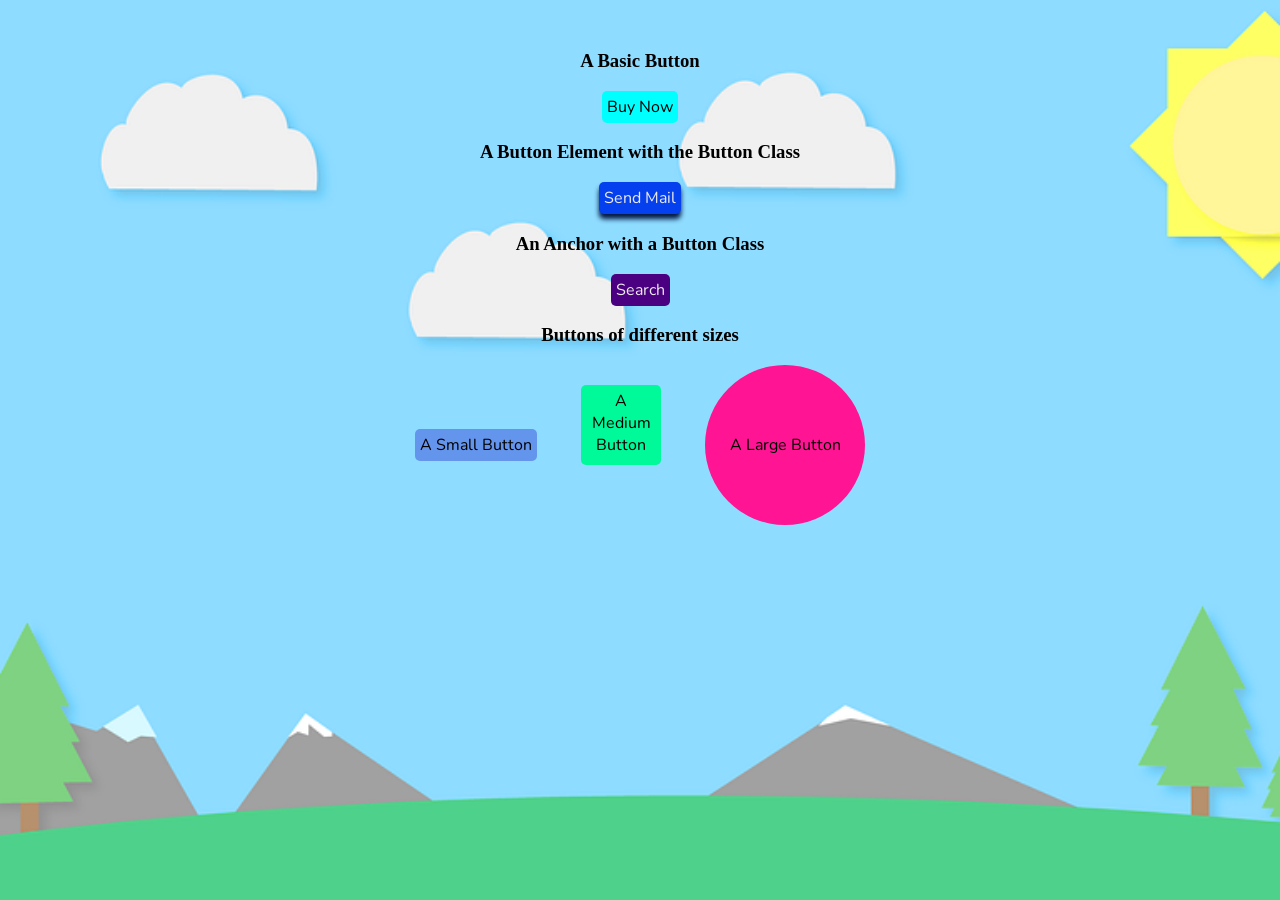
==== buttons/index.html @ a8082831 "commit" ====
<!DOCTYPE html>
<html lang="en">
<head>
    <meta charset="UTF-8">
    <link rel="stylesheet" href="../Project1-multi-page-website/CSS/normalize.css">
    <link rel="stylesheet" href="style.css">
    <link href='https://fonts.googleapis.com/css?family=Nunito:700' rel='stylesheet' type='text/css'>
    <title>Title</title>
</head>
<body>
    <h3>A Basic Button</h3>
    <div class="button">Buy Now</div>

    <h3>A Button Element with the Button Class</h3>
    <button class="button">Send Mail</button>

    <h3>An Anchor with a Button Class</h3>
    <a href="#" class="button">Search</a>

    <h3>Buttons of different sizes</h3>
    <div class="button button-sm">A Small Button</div>
    <div class="button button-md">A Medium Button</div>
    <div class="button button-lg">A Large Button</div>

</body>
</html>
---- buttons/style.css ----
body {
    margin: 50px auto;
    text-align: center;
    background: url("background-dim.png") no-repeat center fixed;
    background-size: cover;
}

.button {
    display: inline-block;
    padding: 5px;
    border-radius: 5px;
    font-family: 'Nunito', sans-serif;
    text-align: center;
    margin: 0 20px;
}

/***********************************************/
/******************* Buy Now ******************/
/*********************************************/

div.button {
    background-color: aqua;
    animation-name: buy-now;
    animation-duration: 3s;
    position: relative;
    animation-iteration-count: infinite;
}

div.button:hover {
    cursor: pointer;
}

@keyframes buy-now {
    0% {left: 0;}
    50% {background-color: #dd33cb; left: 30px;}
    100% {background-color: #00ffff; left: 0;}
}

/**********************************************/
/****************** Send Mail ****************/
/********************************************/

button.button {
    background-color: #0540EF;
    border: none;
    font-size: 1em;
    box-shadow: 0 5px 5px #011844;
    color: #ECEBEB;
}

button.button:hover:before {
    content: 'Are you sure you want to ';
}


/**********************************************/
/*************** Search (anchor) **************/
/**********************************************/

a.button {
    background-color: indigo;
    color: #ECEBEB;
    text-decoration: none;
}

a.button:hover {
    background-image: url("search.png");
    width: 100px;
    height: 114px;
    color: rgba(235, 236, 236, 0.1);
}

/**********************************************/
/***************** Button-sm *****************/
/*********************************************/

.button.button-sm {
    background-color: #6495ed;
    animation-name: none;
}

.button.button-sm:hover {
    border-radius: 0 30px 0 30px;
    transform: scale(0.6, 0.6);
}


/**********************************************/
/****************** Button-md *****************/
/**********************************************/

.button.button-md {
    background-color: #00fa9a;
    animation-name: none;
    width: 70px;
    height: 70px;
}

.button.button-md:hover {
    padding: 10px;
    animation-name: turning;
}

@keyframes turning {
    from {
        transform: rotate(0deg);
    }
    to {
        transform: rotate(360deg);
    }
}


/**********************************************/
/****************** Button-lg *****************/
/**********************************************/

.button.button-lg {
    background-color: #ff1493;
    animation-name: none;
    border-radius: 50%;
    width: 150px;
    height: 150px;
    line-height: 150px;
}

.button.button-lg:hover {
    transition: 2s ease;
    width: 225px;
    height: 225px;
    line-height: 225px;
}
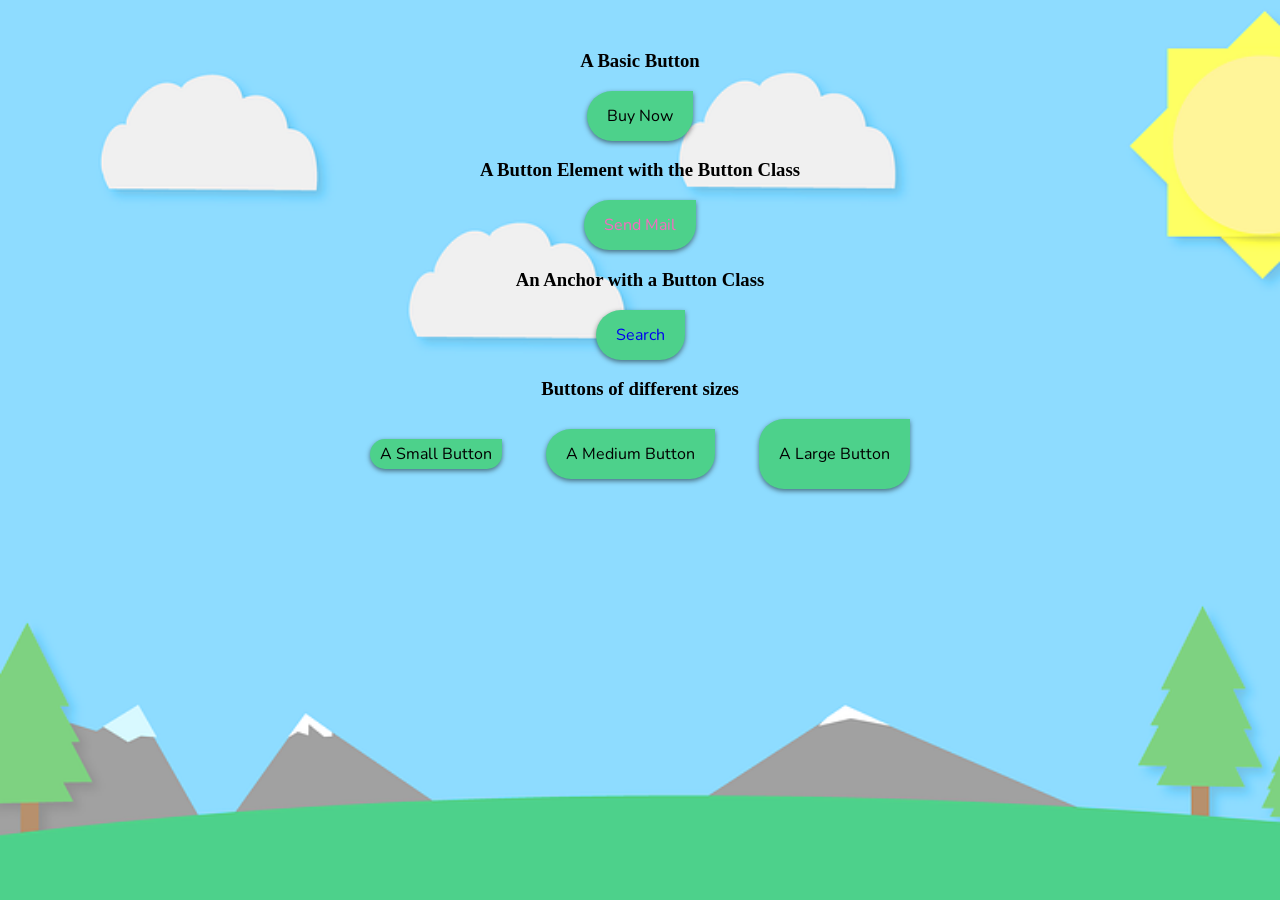
==== commit 0d372963: "update CSS based on feedback" ====
--- a/buttons/index.html
+++ b/buttons/index.html
@@ -3,9 +3,9 @@
 <head>
     <meta charset="UTF-8">
     <link rel="stylesheet" href="../Project1-multi-page-website/CSS/normalize.css">
-    <link rel="stylesheet" href="style.css">
+    <link rel="stylesheet" href="style1.css">
     <link href='https://fonts.googleapis.com/css?family=Nunito:700' rel='stylesheet' type='text/css'>
-    <title>Title</title>
+    <title>Buttons</title>
 </head>
 <body>
     <h3>A Basic Button</h3>
@@ -23,4 +23,4 @@
     <div class="button button-lg">A Large Button</div>
 
 </body>
-</html>+</html>
--- a/buttons/style1.css
+++ b/buttons/style1.css
@@ -0,0 +1,128 @@
+body {
+    margin: 50px auto;
+    text-align: center;
+    background: url("background-dim.png") no-repeat center fixed;
+    background-size: cover;
+}
+
+.button {
+    display: inline-block;
+    height: 50px;
+    line-height: 50px;
+    padding: 0 20px;
+    border-radius: 25px 0 25px 25px;
+    font-family: 'Nunito', sans-serif;
+    font-size: 1em;
+    text-align: center;
+    margin: 0 20px;
+    background-color: #4DD18B;
+    border: none;
+    outline: none;
+    box-shadow: 0 2px 5px rgba(0,0,0,0.5);
+}
+
+.button:hover {
+    box-shadow: inset 0 2px 5px rgba(0,0,0,0.5);
+}
+
+/***********************************************/
+/******************* Buy Now ******************/
+/*********************************************/
+
+div.button:hover {
+    cursor: pointer;
+    animation-name: buy-now;
+    animation-duration: 3s;
+    position: relative;
+    animation-iteration-count: infinite;
+}
+
+@keyframes buy-now {
+    0% {left: 0;}
+    50% {background-color: #dd33cb; left: 30px;}
+    100% {background-color: #00ffff; left: 0;}
+}
+
+/**********************************************/
+/****************** Send Mail ****************/
+/********************************************/
+
+button.button:hover {   
+    background: url("airplane.png") no-repeat center;
+    background-size: contain;
+    background-color: #4DD18B;
+    color: transparent;
+}
+
+button {
+    color: #f66bc0;
+}
+
+/**********************************************/
+/*************** Search (anchor) **************/
+/**********************************************/
+
+a.button {
+    text-decoration: none;
+}
+
+a.button:hover {
+    background-color: indigo;
+    color: #ECEBEB;
+    text-decoration: none;
+    border-radius: 50%;
+}
+
+/**********************************************/
+/***************** Button-sm *****************/
+/*********************************************/
+
+.button.button-sm {
+    height: 30px;
+    line-height: 30px;
+    padding: 0 10px;
+}
+
+.button.button-sm:hover {
+    transform: scale(0.7, 0.7);
+    animation: none;
+}
+
+
+/**********************************************/
+/****************** Button-md *****************/
+/**********************************************/
+
+.button.button-md:hover {
+    padding: 10px;
+    animation-name: turning;
+    color: #ECEBEB;
+}
+
+@keyframes turning {
+    from {
+        transform: rotate(0deg);
+    }
+    to {
+        transform: rotate(360deg);
+    }
+}
+
+
+/**********************************************/
+/****************** Button-lg *****************/
+/**********************************************/
+
+.button.button-lg {
+    height: 70px;
+    line-height: 70px;
+}
+
+.button.button-lg:hover {
+    transition: 2s ease;
+    width: 150px;
+    height: 150px;
+    line-height: 150px;
+    animation: none;
+}
+
